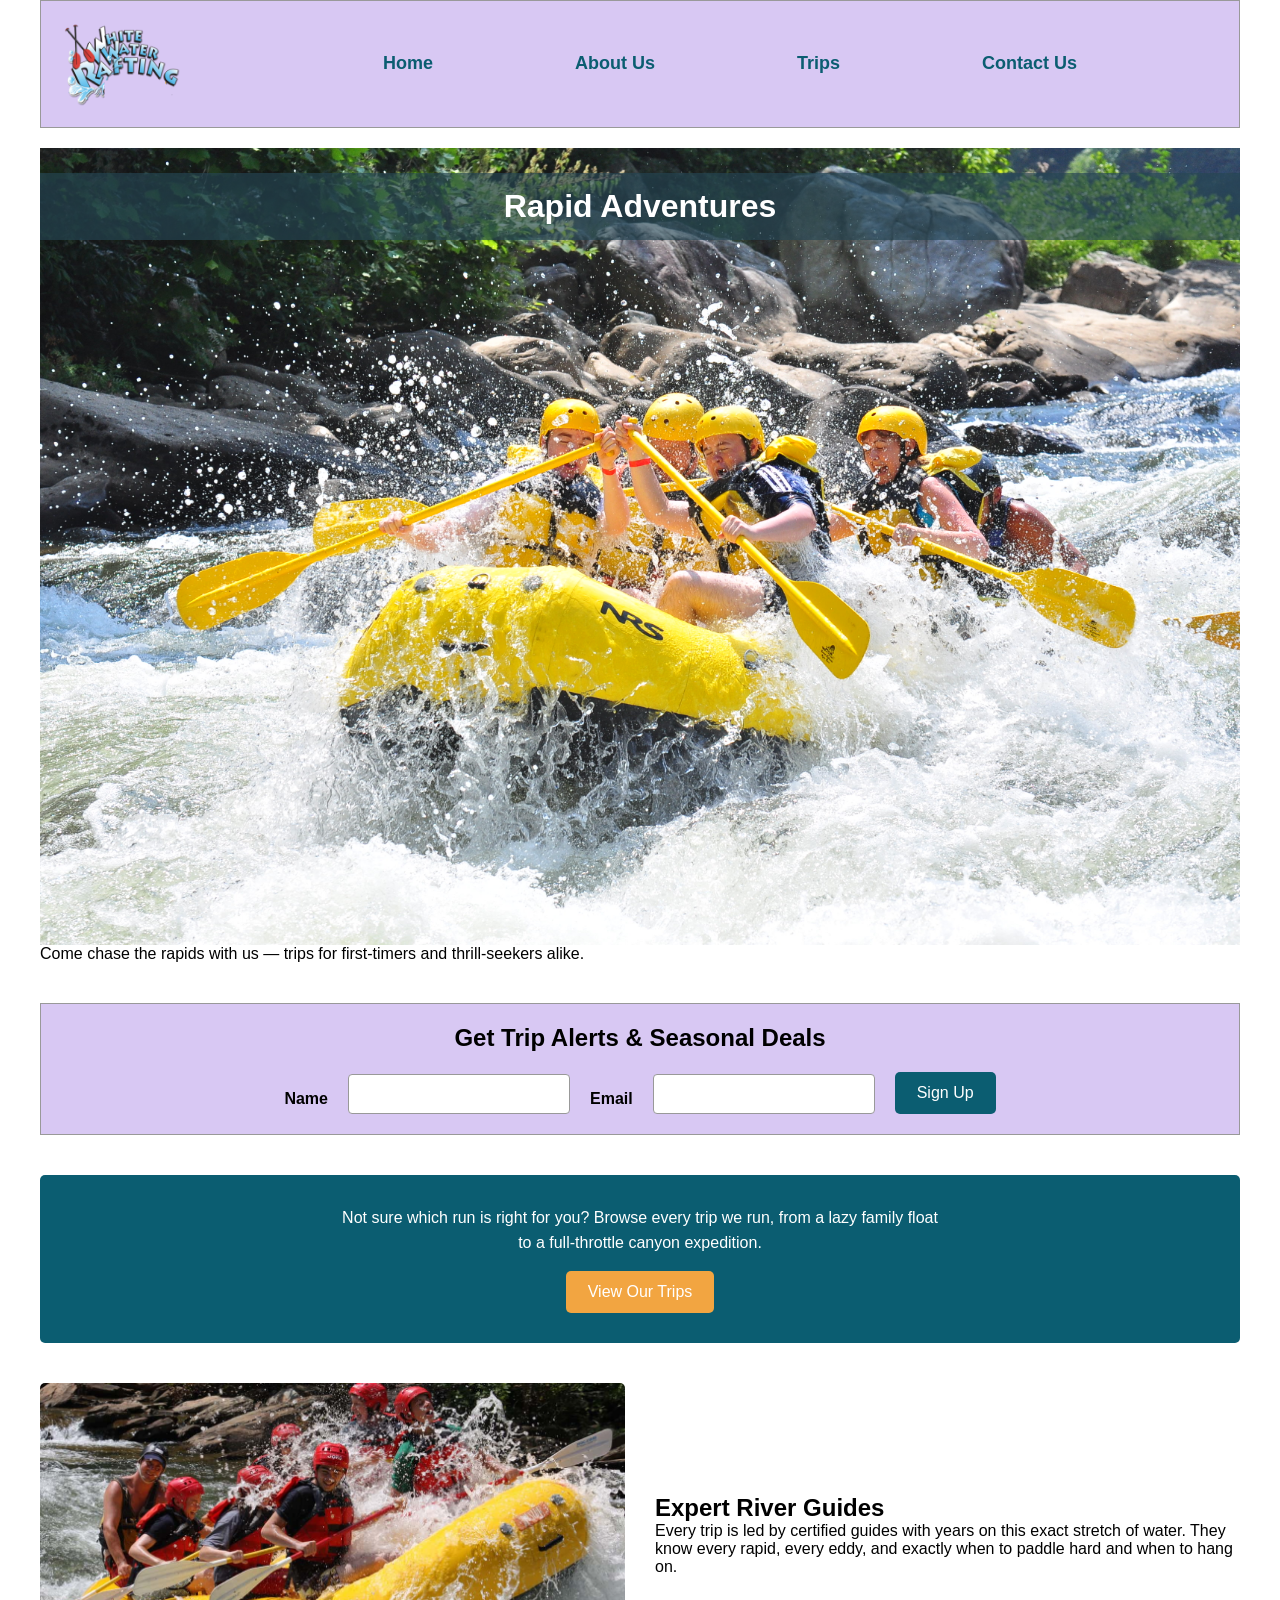
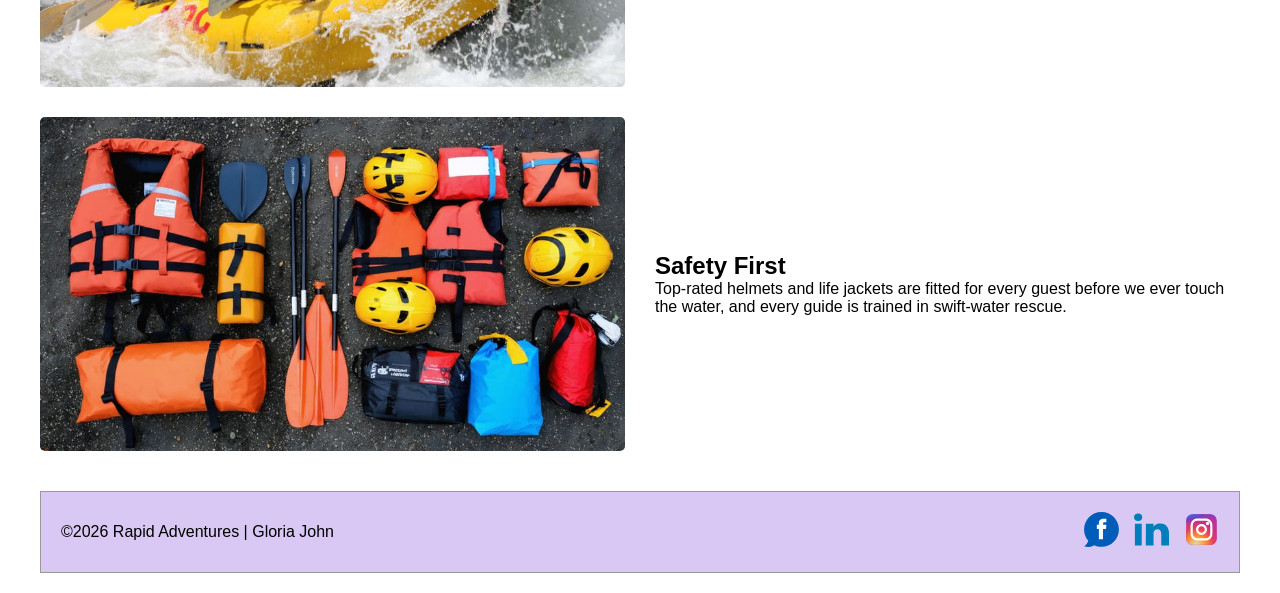
==== wwr/index.html @ e2922334 "Rafting final" ====
<!DOCTYPE html>
<html lang="en-US">

<head>
    <meta charset="UTF-8">
    <meta name="viewport" content="width=device-width, initial-scale=1.0">
    <meta name="description"
      content="Book your next white-water rafting trip with Rapid Adventures, and sign up for trip alerts and seasonal deals.">
    <meta name="author" content="Gloria John">
    <title>Home | Rapid Adventures</title>

    <link rel="stylesheet" href="styles/rafting.css">
</head>

<body>

    <header>

        <img src="images/Logo.png" alt="Rapid Adventures Logo">

        <nav>
            <a href="index.html">Home</a>
            <a href="about.html">About Us</a>
            <a href="trips.html">Trips</a>
            <a href="contact.html">Contact Us</a>
        </nav>

    </header>

    <main>

        <div class="hero">

            <img src="images/hero.jpg" alt="White Water Rafting">

            <h1>Rapid Adventures</h1>

            <p class="welcome">Come chase the rapids with us &mdash; trips for first-timers and
                thrill-seekers alike.</p>

        </div>

        <section class="newsletter">

            <h2>Get Trip Alerts &amp; Seasonal Deals</h2>

            <form action="#" method="post">

                <label for="signup-name">Name</label>
                <input type="text" id="signup-name" name="name" required>

                <label for="signup-email">Email</label>
                <input type="email" id="signup-email" name="email" required>

                <button type="submit">Sign Up</button>

            </form>

        </section>

        <section class="cta">

            <p>
                Not sure which run is right for you? Browse every trip we run,
                from a lazy family float to a full-throttle canyon expedition.
            </p>

            <a href="trips.html" class="button">View Our Trips</a>

        </section>

        <section class="intro-grid">

            <img src="images/guides.jpg" alt="Rapid Adventures rafting guides">
            <Div>
                <h2>Expert River Guides</h2>

                <p>
                    Every trip is led by certified guides with years on this exact
                    stretch of water. They know every rapid, every eddy, and exactly
                    when to paddle hard and when to hang on.
                </p>
            </Div>

            <img src="images/gear.jpg" alt="Rafting helmets and life jackets">
            <Div>
                <h2>Safety First</h2>

                <p>
                    Top-rated helmets and life jackets are fitted for every guest
                    before we ever touch the water, and every guide is trained in
                    swift-water rescue.
                </p>
            </Div>

        </section>

    </main>

    <footer>

        <p>&copy;2026 Rapid Adventures | Gloria John</p>

        <nav class="socialmedia">

            <a href="https://facebook.com">
                <img src="images/facebook.svg" alt="Facebook">
            </a>

            <a href="https://linkedin.com">
                <img src="images/linkedin.svg" alt="LinkedIn">
            </a>

            <a href="https://instagram.com">
                <img src="images/instagram.svg" alt="Instagram">
            </a>

        </nav>

    </footer>

</body>

</html>
---- wwr/styles/rafting.css ----
* {
    margin: 0;
    padding: 0;
    box-sizing: border-box;
}

body {
    font-family: Arial, Helvetica, sans-serif;
}

:root {
    --primary-color: #0B5D71;
    --secondary-color: #F2A541;
    --accent1-color: #14364A;
    --accent2-color: #EAF7F8;
}

.hero-welcome {
    position: absolute;
    top: 120px;
    left: 0;
    width: 100%;
    text-align: center;
    color: white;
    font-size: 1.2rem;
    font-weight: 500;
    text-shadow: 2px 2px 5px rgba(0, 0, 0, .8);
}

/* =========================
   HEADER
========================= */

header {
    display: grid;
    grid-template-columns: 180px 1fr;
    align-items: center;

    max-width: 1200px;
    margin: 0 auto;

    background-color: #d8c8f3;
    border: 1px solid #999;
    padding: 20px;
}

header img {
    width: 120px;
    height: auto;
}

nav {
    display: flex;
    justify-content: space-evenly;
    align-items: center;
}

nav a {
    text-decoration: none;
    color: var(--primary-color);
    font-weight: bold;
    font-size: 18px;
    transition: color .3s;
}

nav a:hover {
    color: var(--secondary-color);
}

/* =========================
   HERO
========================= */

.hero {
    position: relative;
    max-width: 1200px;
    margin: 20px auto;
}

.hero img {
    display: block;
    width: 100%;
    height: auto;
}

.hero h1 {
    position: absolute;
    top: 25px;
    width: 100%;
    padding: 15px;
    text-align: center;

    color: white;
    background: rgba(38, 70, 83, .65);
}

.hero article {
    position: absolute;

    left: 30px;
    right: 30px;
    bottom: 30px;

    background: rgba(255, 255, 255, .90);

    padding: 20px;
}

.hero article img {
    float: right;
    width: 130px;
    margin-left: 20px;
}

.hero article p {
    line-height: 1.6;
}

/* =========================
   HISTORY
========================= */

.history {
    max-width: 1200px;
    margin: 40px auto;
}

.history h2 {
    text-align: center;
    margin-bottom: 25px;
}

.history-grid {
    display: grid;
    grid-template-columns: 1fr auto 1fr;
    gap: 30px;
    align-items: center;
}

.history-grid img {
    width: 230px;
}

/* =========================
   ADVENTURES
========================= */

.adventures {
    max-width: 1200px;
    margin: 40px auto;
}

.adventures h2 {
    text-align: center;
    margin-bottom: 25px;
}

.gallery {
    display: flex;
    justify-content: space-between;
    gap: 20px;
}

.gallery figure {
    flex: 1;
    text-align: center;
}

.gallery img {
    width: 100%;
    height: 160px;
    object-fit: cover;
    border-radius: 5px;
}

figcaption {
    margin-top: 10px;
    font-weight: bold;
}

/* =========================
   FOOTER
========================= */

footer {
    display: flex;
    justify-content: space-between;
    align-items: center;

    max-width: 1200px;
    margin: 20px auto;

    background-color: #d8c8f3;
    border: 1px solid #999;
    padding: 20px;
}

.socialmedia {
    display: flex;
    gap: 15px;
}

.socialmedia img {
    width: 35px;
    height: auto;
}

/* ===================================
   CONTACT PAGE
=================================== */

.contact-info {
    text-align: center;
    margin: 30px auto;
}

.contact-info h1 {
    margin-bottom: 15px;
}

.contact-info p {
    margin-bottom: 10px;
    line-height: 1.6;
}

/* Contact Layout */

.contact-grid {
    display: grid;
    grid-template-columns: 1fr 1fr;
    gap: 30px;
    max-width: 1200px;
    margin: 30px auto;
    align-items: start;
}

/* Google Map */

.map iframe {
    width: 100%;
    height: 450px;
    border: 1px solid #999;
}

/* Contact Form */

.contact-form fieldset {
    border: 1px solid #999;
    padding: 20px;
}

.contact-form legend {
    font-size: 1.2rem;
    font-weight: bold;
    color: var(--primary-color);
    padding: 0 10px;
}

.contact-form form {
    display: grid;
    gap: 15px;
}

.contact-form label {
    font-weight: bold;
}

.contact-form input[type="text"],
.contact-form input[type="email"],
.contact-form textarea {
    width: 100%;
    padding: 10px;
    border: 1px solid #999;
    border-radius: 4px;
    font-size: 1rem;
}

.contact-form textarea {
    resize: vertical;
}

.contact-form input[type="radio"] {
    margin-right: 8px;
}

.checkbox {
    display: flex;
    align-items: center;
    gap: 10px;
    font-weight: normal;
}

.contact-form button {
    background-color: var(--primary-color);
    color: white;
    border: none;
    padding: 12px;
    font-size: 1rem;
    cursor: pointer;
    border-radius: 5px;
}

.contact-form button:hover {
    background-color: var(--accent1-color);
}

/* Employee Section */

.employees {
    max-width: 1200px;
    margin: 40px auto;
    text-align: center;
}

.employees h2 {
    margin-bottom: 25px;
}

.employee-profiles {
    display: flex;
    justify-content: space-between;
    gap: 20px;
}

.employee-profiles figure {
    flex: 1;
}

.employee-profiles img {
    width: 220px;
    height: 220px;
    object-fit: cover;
    border-radius: 50%;
    border: 4px solid var(--primary-color);
}

.employee-profiles figcaption {
    margin-top: 10px;
    line-height: 1.5;
}

/* =========================
   HERO SMALL (Trips page banner)
========================= */

.hero-small h1 {
    top: 50%;
    transform: translateY(-50%);
}

/* =========================
   NEWSLETTER (Home page)
========================= */

.newsletter {
    max-width: 1200px;
    margin: 40px auto;
    background-color: #d8c8f3;
    border: 1px solid #999;
    padding: 20px;
    text-align: center;
}

.newsletter h2 {
    margin-bottom: 20px;
}

.newsletter form {
    display: flex;
    flex-wrap: wrap;
    justify-content: center;
    align-items: end;
    gap: 20px;
}

.newsletter label {
    display: block;
    font-weight: bold;
    text-align: left;
    margin-bottom: 6px;
}

.newsletter input {
    padding: 10px;
    border: 1px solid #999;
    border-radius: 4px;
    font-size: 1rem;
    min-width: 220px;
}

/* =========================
   BUTTON (shared: newsletter, CTA)
========================= */

.newsletter button,
.button {
    background-color: var(--primary-color);
    color: white;
    border: none;
    padding: 12px 22px;
    font-size: 1rem;
    cursor: pointer;
    border-radius: 5px;
    text-decoration: none;
    display: inline-block;
}

.newsletter button:hover,
.button:hover {
    background-color: var(--accent1-color);
}

/* =========================
   CALL TO ACTION (Home & Trips)
========================= */

.cta {
    max-width: 1200px;
    margin: 40px auto;
    background-color: var(--primary-color);
    color: white;
    text-align: center;
    padding: 30px 20px;
    border-radius: 5px;
}

.cta p {
    color: white;
    max-width: 600px;
    margin: 0 auto 15px;
    line-height: 1.6;
}

.cta .button {
    background-color: var(--secondary-color);
}

.cta .button:hover {
    background-color: white;
    color: var(--primary-color);
}

/* =========================
   INTRO GRID (Home page, two-column)
========================= */

.intro-grid {
    display: grid;
    grid-template-columns: 1fr 1fr;
    gap: 30px;
    align-items: center;
    max-width: 1200px;
    margin: 40px auto;
}

.intro-grid img {
    width: 100%;
    height: auto;
    border-radius: 5px;
}

/* =========================
   TRIP ROWS (Trips page)
========================= */

.trip {
    display: flex;
    align-items: center;
    gap: 30px;
    max-width: 1200px;
    margin: 40px auto;
}

.trip img {
    width: 45%;
    border-radius: 5px;
    flex-shrink: 0;
}

.trip-text {
    flex: 1;
}

.trip-reverse {
    flex-direction: row-reverse;
}

/* =========================
   TRIPS TABLE
========================= */

.trips-table {
    max-width: 1200px;
    margin: 40px auto;
}

.trips-table h2 {
    text-align: center;
    margin-bottom: 20px;
}

.trips-table table {
    width: 100%;
    border-collapse: collapse;
}

.trips-table th,
.trips-table td {
    text-align: left;
    padding: 12px;
    border: 1px solid #999;
}

.trips-table th {
    background-color: var(--primary-color);
    color: white;
}

/* Responsive Layout */

@media (max-width: 768px) {

    .contact-grid {
        grid-template-columns: 1fr;
    }

    .employee-profiles {
        flex-direction: column;
        align-items: center;
    }

    .employee-profiles img {
        width: 180px;
        height: 180px;
    }

    header {
        grid-template-columns: 1fr;
        text-align: center;
        gap: 20px;
    }

    nav {
        flex-direction: column;
        gap: 15px;
    }

    .intro-grid {
        grid-template-columns: 1fr;
    }

    .trip,
    .trip-reverse {
        flex-direction: column;
    }

    .trip img {
        width: 100%;
    }

    .trips-table {
        overflow-x: auto;
    }
}
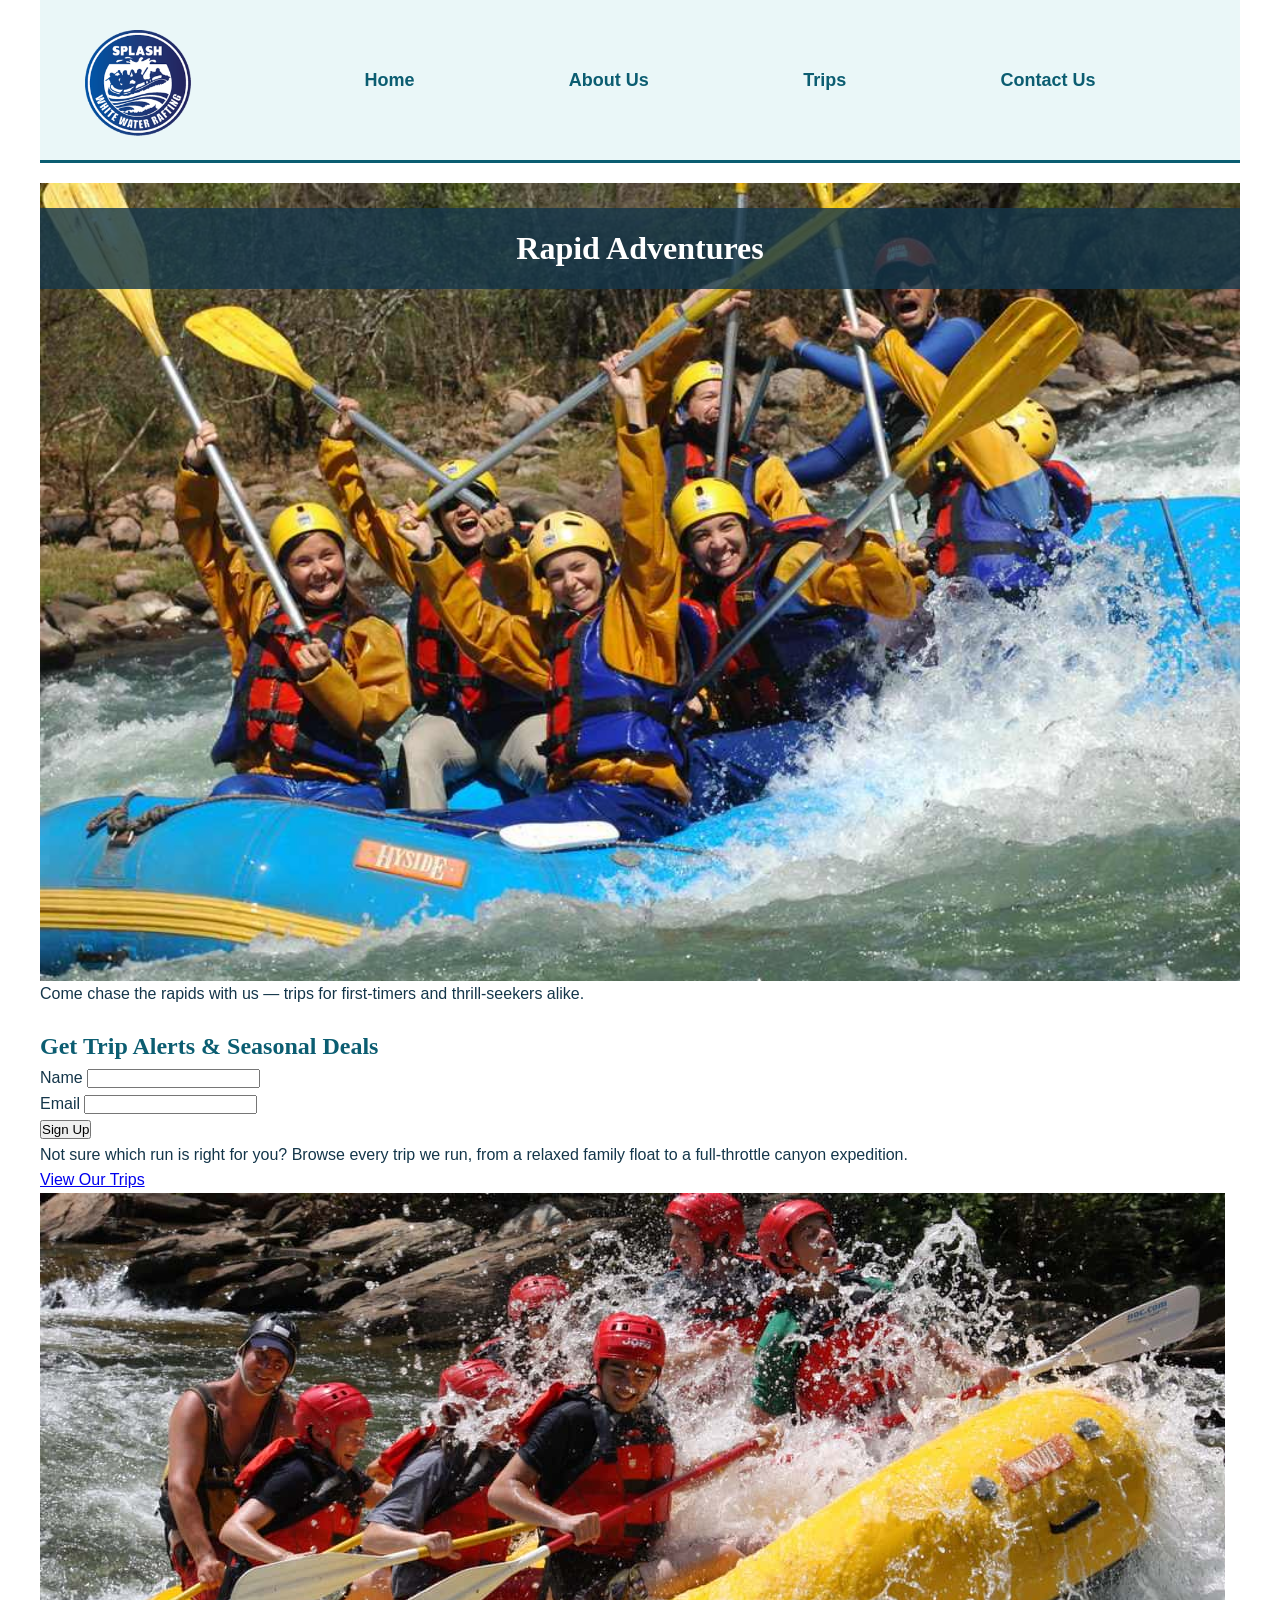
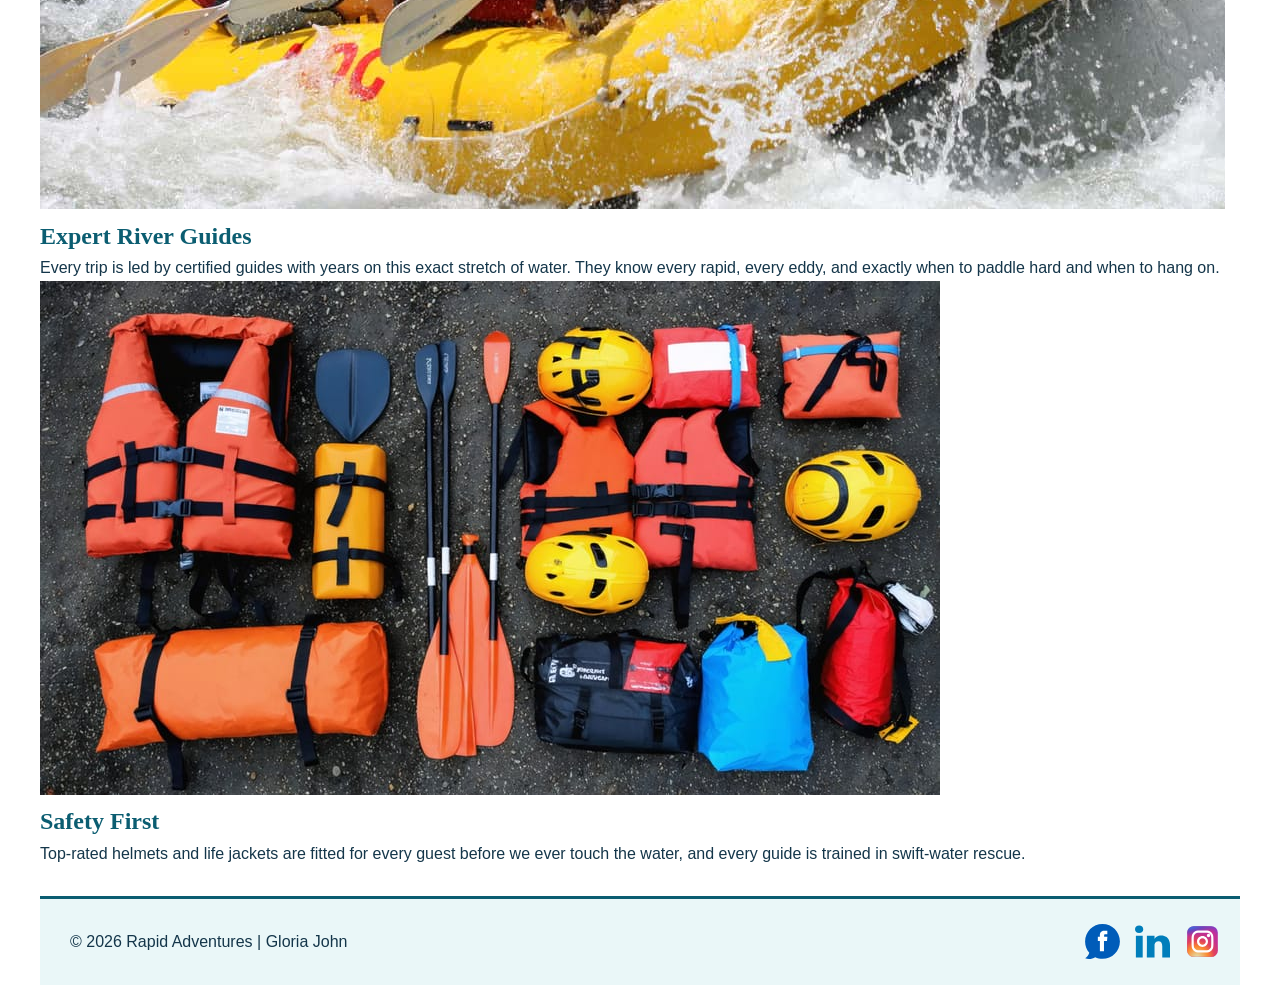
==== commit 21bd6201: "update" ====
--- a/wwr/index.html
+++ b/wwr/index.html
@@ -4,9 +4,10 @@
 <head>
     <meta charset="UTF-8">
     <meta name="viewport" content="width=device-width, initial-scale=1.0">
-    <meta name="description"
-      content="Book your next white-water rafting trip with Rapid Adventures, and sign up for trip alerts and seasonal deals.">
+
+    <meta name="description" content="Book your next white-water rafting trip with Rapid Adventures and sign up for trip alerts and seasonal deals.">
     <meta name="author" content="Gloria John">
+
     <title>Home | Rapid Adventures</title>
 
     <link rel="stylesheet" href="styles/rafting.css">
@@ -15,29 +16,26 @@
 <body>
 
     <header>
+        <img src="images/logo.png" alt="Rapid Adventures Logo">
 
-        <img src="images/Logo.png" alt="Rapid Adventures Logo">
-
-        <nav>
+        <nav aria-label="Main navigation">
             <a href="index.html">Home</a>
             <a href="about.html">About Us</a>
             <a href="trips.html">Trips</a>
             <a href="contact.html">Contact Us</a>
         </nav>
-
     </header>
 
     <main>
 
         <div class="hero">
-
-            <img src="images/hero.jpg" alt="White Water Rafting">
+            <img src="images/hero.jpg" alt="Guests rafting through white-water rapids">
 
             <h1>Rapid Adventures</h1>
 
-            <p class="welcome">Come chase the rapids with us &mdash; trips for first-timers and
-                thrill-seekers alike.</p>
-
+            <p class="welcome">
+                Come chase the rapids with us — trips for first-timers and thrill-seekers alike.
+            </p>
         </div>
 
         <section class="newsletter">
@@ -46,11 +44,15 @@
 
             <form action="#" method="post">
 
-                <label for="signup-name">Name</label>
-                <input type="text" id="signup-name" name="name" required>
+                <div class="form-field">
+                    <label for="signup-name">Name</label>
+                    <input type="text" id="signup-name" name="name" required>
+                </div>
 
-                <label for="signup-email">Email</label>
-                <input type="email" id="signup-email" name="email" required>
+                <div class="form-field">
+                    <label for="signup-email">Email</label>
+                    <input type="email" id="signup-email" name="email" required>
+                </div>
 
                 <button type="submit">Sign Up</button>
 
@@ -62,7 +64,7 @@
 
             <p>
                 Not sure which run is right for you? Browse every trip we run,
-                from a lazy family float to a full-throttle canyon expedition.
+                from a relaxed family float to a full-throttle canyon expedition.
             </p>
 
             <a href="trips.html" class="button">View Our Trips</a>
@@ -72,7 +74,8 @@
         <section class="intro-grid">
 
             <img src="images/guides.jpg" alt="Rapid Adventures rafting guides">
-            <Div>
+
+            <div>
                 <h2>Expert River Guides</h2>
 
                 <p>
@@ -80,10 +83,11 @@
                     stretch of water. They know every rapid, every eddy, and exactly
                     when to paddle hard and when to hang on.
                 </p>
-            </Div>
+            </div>
 
             <img src="images/gear.jpg" alt="Rafting helmets and life jackets">
-            <Div>
+
+            <div>
                 <h2>Safety First</h2>
 
                 <p>
@@ -91,7 +95,7 @@
                     before we ever touch the water, and every guide is trained in
                     swift-water rescue.
                 </p>
-            </Div>
+            </div>
 
         </section>
 
@@ -99,20 +103,20 @@
 
     <footer>
 
-        <p>&copy;2026 Rapid Adventures | Gloria John</p>
+        <p>&copy; 2026 Rapid Adventures | Gloria John</p>
 
-        <nav class="socialmedia">
+        <nav class="socialmedia" aria-label="Social media links">
 
-            <a href="https://facebook.com">
-                <img src="images/facebook.svg" alt="Facebook">
+            <a href="https://facebook.com" aria-label="Facebook">
+                <img src="images/facebook.svg" alt="Facebook icon">
             </a>
 
-            <a href="https://linkedin.com">
-                <img src="images/linkedin.svg" alt="LinkedIn">
+            <a href="https://linkedin.com" aria-label="LinkedIn">
+                <img src="images/linkedin.svg" alt="LinkedIn icon">
             </a>
 
-            <a href="https://instagram.com">
-                <img src="images/instagram.svg" alt="Instagram">
+            <a href="https://instagram.com" aria-label="Instagram">
+                <img src="images/instagram.svg" alt="Instagram icon">
             </a>
 
         </nav>
@@ -121,4 +125,4 @@
 
 </body>
 
-</html>+</html>
--- a/wwr/styles/rafting.css
+++ b/wwr/styles/rafting.css
@@ -1,30 +1,58 @@
-* {
-    margin: 0;
-    padding: 0;
-    box-sizing: border-box;
-}
-
-body {
-    font-family: Arial, Helvetica, sans-serif;
-}
+/* =========================
+   CSS VARIABLES
+========================= */
 
 :root {
     --primary-color: #0B5D71;
     --secondary-color: #F2A541;
     --accent1-color: #14364A;
     --accent2-color: #EAF7F8;
-}
-
-.hero-welcome {
-    position: absolute;
-    top: 120px;
-    left: 0;
+
+    --heading-font: Georgia, "Times New Roman", serif;
+    --body-font: Arial, Helvetica, sans-serif;
+}
+
+/* =========================
+   UNIVERSAL RESET
+========================= */
+
+* {
+    margin: 0;
+    padding: 0;
+    box-sizing: border-box;
+}
+
+/* =========================
+   BODY
+========================= */
+
+body {
+    font-family: var(--body-font);
+    color: var(--accent1-color);
+    background-color: #ffffff;
+    line-height: 1.6;
+}
+
+/* =========================
+   PAGE WIDTH
+========================= */
+
+header,
+main,
+footer {
     width: 100%;
-    text-align: center;
-    color: white;
-    font-size: 1.2rem;
-    font-weight: 500;
-    text-shadow: 2px 2px 5px rgba(0, 0, 0, .8);
+    max-width: 1200px;
+    margin: 0 auto;
+}
+
+/* =========================
+   HEADINGS
+========================= */
+
+h1,
+h2 {
+    font-family: var(--heading-font);
+    color: var(--primary-color);
 }
 
 /* =========================
@@ -36,80 +64,105 @@
     grid-template-columns: 180px 1fr;
     align-items: center;
 
-    max-width: 1200px;
-    margin: 0 auto;
-
-    background-color: #d8c8f3;
-    border: 1px solid #999;
-    padding: 20px;
-}
-
-header img {
-    width: 120px;
+    padding: 20px;
+    background-color: var(--accent2-color);
+    border-bottom: 3px solid var(--primary-color);
+}
+
+header > img {
+    display: block;
+    width: 150px;
     height: auto;
-}
-
-nav {
+    max-height: 120px;
+    object-fit: contain;
+}
+
+/* =========================
+   NAVIGATION
+========================= */
+
+header nav {
     display: flex;
     justify-content: space-evenly;
     align-items: center;
-}
-
-nav a {
+    gap: 20px;
+}
+
+header nav a {
     text-decoration: none;
     color: var(--primary-color);
+    font-size: 18px;
     font-weight: bold;
-    font-size: 18px;
-    transition: color .3s;
-}
-
-nav a:hover {
+    padding: 10px;
+}
+
+header nav a:hover {
     color: var(--secondary-color);
 }
 
 /* =========================
-   HERO
+   HERO SECTION
 ========================= */
 
 .hero {
     position: relative;
-    max-width: 1200px;
     margin: 20px auto;
 }
 
-.hero img {
+.hero > img {
     display: block;
     width: 100%;
     height: auto;
 }
+
+/* Hero Heading */
 
 .hero h1 {
     position: absolute;
     top: 25px;
     width: 100%;
     padding: 15px;
-    text-align: center;
-
-    color: white;
-    background: rgba(38, 70, 83, .65);
-}
+
+    text-align: center;
+    color: #ffffff;
+
+    background-color: rgba(20, 54, 74, 0.80);
+}
+
+/* Company Name */
+
+.hero .company-name {
+    position: absolute;
+    top: 100px;
+    width: 100%;
+
+    text-align: center;
+    color: #ffffff;
+    font-size: 20px;
+    font-weight: bold;
+
+    text-shadow: 2px 2px 4px #000000;
+}
+
+/* Hero Article */
 
 .hero article {
     position: absolute;
-
     left: 30px;
     right: 30px;
     bottom: 30px;
 
-    background: rgba(255, 255, 255, .90);
-
-    padding: 20px;
+    padding: 20px;
+    background-color: rgba(255, 255, 255, 0.92);
 }
 
 .hero article img {
     float: right;
     width: 130px;
+    height: auto;
     margin-left: 20px;
+
+    border: 2px solid var(--primary-color);
 }
 
 .hero article p {
@@ -117,65 +170,68 @@
 }
 
 /* =========================
+   STUDENT PROFILE
+========================= */
+
+.student-profile {
+    margin: 40px auto;
+    padding: 25px;
+    text-align: center;
+    background-color: var(--accent2-color);
+}
+
+.student-profile h2 {
+    margin-bottom: 20px;
+}
+
+.student-profile img {
+    width: 180px;
+    height: 180px;
+    object-fit: cover;
+    border-radius: 50%;
+
+    border: 4px solid var(--primary-color);
+    margin-bottom: 15px;
+}
+
+.student-profile p {
+    max-width: 800px;
+    margin: 0 auto;
+    line-height: 1.8;
+}
+
+/* =========================
    HISTORY
 ========================= */
 
 .history {
-    max-width: 1200px;
     margin: 40px auto;
+    padding: 20px;
 }
 
 .history h2 {
     text-align: center;
+    margin-bottom: 20px;
+}
+
+.history p {
+    text-align: justify;
+    line-height: 1.8;
+}
+
+/* =========================
+   ADVENTURES
+========================= */
+
+.adventures {
+    margin: 40px auto;
+    padding: 20px;
+    min-height: 120px;
+    text-align: center;
+}
+
+.adventures h2 {
     margin-bottom: 25px;
-}
-
-.history-grid {
-    display: grid;
-    grid-template-columns: 1fr auto 1fr;
-    gap: 30px;
-    align-items: center;
-}
-
-.history-grid img {
-    width: 230px;
-}
-
-/* =========================
-   ADVENTURES
-========================= */
-
-.adventures {
-    max-width: 1200px;
-    margin: 40px auto;
-}
-
-.adventures h2 {
-    text-align: center;
-    margin-bottom: 25px;
-}
-
-.gallery {
-    display: flex;
-    justify-content: space-between;
-    gap: 20px;
-}
-
-.gallery figure {
-    flex: 1;
-    text-align: center;
-}
-
-.gallery img {
-    width: 100%;
-    height: 160px;
-    object-fit: cover;
-    border-radius: 5px;
-}
-
-figcaption {
-    margin-top: 10px;
-    font-weight: bold;
 }
 
 /* =========================
@@ -187,378 +243,86 @@
     justify-content: space-between;
     align-items: center;
 
-    max-width: 1200px;
-    margin: 20px auto;
-
-    background-color: #d8c8f3;
-    border: 1px solid #999;
-    padding: 20px;
-}
+    padding: 20px;
+    margin-top: 30px;
+
+    background-color: var(--accent2-color);
+    border-top: 3px solid var(--primary-color);
+}
+
+footer p {
+    margin: 10px;
+}
+
+/* Social Media */
 
 .socialmedia {
     display: flex;
+    align-items: center;
     gap: 15px;
 }
 
+.socialmedia a {
+    text-decoration: none;
+}
+
 .socialmedia img {
+    display: block;
     width: 35px;
     height: auto;
 }
 
-/* ===================================
-   CONTACT PAGE
-=================================== */
-
-.contact-info {
-    text-align: center;
-    margin: 30px auto;
-}
-
-.contact-info h1 {
-    margin-bottom: 15px;
-}
-
-.contact-info p {
-    margin-bottom: 10px;
-    line-height: 1.6;
-}
-
-/* Contact Layout */
-
-.contact-grid {
-    display: grid;
-    grid-template-columns: 1fr 1fr;
-    gap: 30px;
-    max-width: 1200px;
-    margin: 30px auto;
-    align-items: start;
-}
-
-/* Google Map */
-
-.map iframe {
-    width: 100%;
-    height: 450px;
-    border: 1px solid #999;
-}
-
-/* Contact Form */
-
-.contact-form fieldset {
-    border: 1px solid #999;
-    padding: 20px;
-}
-
-.contact-form legend {
-    font-size: 1.2rem;
-    font-weight: bold;
-    color: var(--primary-color);
-    padding: 0 10px;
-}
-
-.contact-form form {
-    display: grid;
-    gap: 15px;
-}
-
-.contact-form label {
-    font-weight: bold;
-}
-
-.contact-form input[type="text"],
-.contact-form input[type="email"],
-.contact-form textarea {
-    width: 100%;
-    padding: 10px;
-    border: 1px solid #999;
-    border-radius: 4px;
-    font-size: 1rem;
-}
-
-.contact-form textarea {
-    resize: vertical;
-}
-
-.contact-form input[type="radio"] {
-    margin-right: 8px;
-}
-
-.checkbox {
-    display: flex;
-    align-items: center;
-    gap: 10px;
-    font-weight: normal;
-}
-
-.contact-form button {
-    background-color: var(--primary-color);
-    color: white;
-    border: none;
-    padding: 12px;
-    font-size: 1rem;
-    cursor: pointer;
-    border-radius: 5px;
-}
-
-.contact-form button:hover {
-    background-color: var(--accent1-color);
-}
-
-/* Employee Section */
-
-.employees {
-    max-width: 1200px;
-    margin: 40px auto;
-    text-align: center;
-}
-
-.employees h2 {
-    margin-bottom: 25px;
-}
-
-.employee-profiles {
-    display: flex;
-    justify-content: space-between;
-    gap: 20px;
-}
-
-.employee-profiles figure {
-    flex: 1;
-}
-
-.employee-profiles img {
-    width: 220px;
-    height: 220px;
-    object-fit: cover;
-    border-radius: 50%;
-    border: 4px solid var(--primary-color);
-}
-
-.employee-profiles figcaption {
-    margin-top: 10px;
-    line-height: 1.5;
-}
-
-/* =========================
-   HERO SMALL (Trips page banner)
-========================= */
-
-.hero-small h1 {
-    top: 50%;
-    transform: translateY(-50%);
-}
-
-/* =========================
-   NEWSLETTER (Home page)
-========================= */
-
-.newsletter {
-    max-width: 1200px;
-    margin: 40px auto;
-    background-color: #d8c8f3;
-    border: 1px solid #999;
-    padding: 20px;
-    text-align: center;
-}
-
-.newsletter h2 {
-    margin-bottom: 20px;
-}
-
-.newsletter form {
-    display: flex;
-    flex-wrap: wrap;
-    justify-content: center;
-    align-items: end;
-    gap: 20px;
-}
-
-.newsletter label {
-    display: block;
-    font-weight: bold;
-    text-align: left;
-    margin-bottom: 6px;
-}
-
-.newsletter input {
-    padding: 10px;
-    border: 1px solid #999;
-    border-radius: 4px;
-    font-size: 1rem;
-    min-width: 220px;
-}
-
-/* =========================
-   BUTTON (shared: newsletter, CTA)
-========================= */
-
-.newsletter button,
-.button {
-    background-color: var(--primary-color);
-    color: white;
-    border: none;
-    padding: 12px 22px;
-    font-size: 1rem;
-    cursor: pointer;
-    border-radius: 5px;
-    text-decoration: none;
-    display: inline-block;
-}
-
-.newsletter button:hover,
-.button:hover {
-    background-color: var(--accent1-color);
-}
-
-/* =========================
-   CALL TO ACTION (Home & Trips)
-========================= */
-
-.cta {
-    max-width: 1200px;
-    margin: 40px auto;
-    background-color: var(--primary-color);
-    color: white;
-    text-align: center;
-    padding: 30px 20px;
-    border-radius: 5px;
-}
-
-.cta p {
-    color: white;
-    max-width: 600px;
-    margin: 0 auto 15px;
-    line-height: 1.6;
-}
-
-.cta .button {
-    background-color: var(--secondary-color);
-}
-
-.cta .button:hover {
-    background-color: white;
-    color: var(--primary-color);
-}
-
-/* =========================
-   INTRO GRID (Home page, two-column)
-========================= */
-
-.intro-grid {
-    display: grid;
-    grid-template-columns: 1fr 1fr;
-    gap: 30px;
-    align-items: center;
-    max-width: 1200px;
-    margin: 40px auto;
-}
-
-.intro-grid img {
-    width: 100%;
-    height: auto;
-    border-radius: 5px;
-}
-
-/* =========================
-   TRIP ROWS (Trips page)
-========================= */
-
-.trip {
-    display: flex;
-    align-items: center;
-    gap: 30px;
-    max-width: 1200px;
-    margin: 40px auto;
-}
-
-.trip img {
-    width: 45%;
-    border-radius: 5px;
-    flex-shrink: 0;
-}
-
-.trip-text {
-    flex: 1;
-}
-
-.trip-reverse {
-    flex-direction: row-reverse;
-}
-
-/* =========================
-   TRIPS TABLE
-========================= */
-
-.trips-table {
-    max-width: 1200px;
-    margin: 40px auto;
-}
-
-.trips-table h2 {
-    text-align: center;
-    margin-bottom: 20px;
-}
-
-.trips-table table {
-    width: 100%;
-    border-collapse: collapse;
-}
-
-.trips-table th,
-.trips-table td {
-    text-align: left;
-    padding: 12px;
-    border: 1px solid #999;
-}
-
-.trips-table th {
-    background-color: var(--primary-color);
-    color: white;
-}
-
-/* Responsive Layout */
-
-@media (max-width: 768px) {
-
-    .contact-grid {
-        grid-template-columns: 1fr;
-    }
-
-    .employee-profiles {
-        flex-direction: column;
-        align-items: center;
-    }
-
-    .employee-profiles img {
-        width: 180px;
-        height: 180px;
-    }
+/* =========================
+   RESPONSIVE DESIGN
+========================= */
+
+@media screen and (max-width: 768px) {
 
     header {
         grid-template-columns: 1fr;
+        justify-items: center;
         text-align: center;
-        gap: 20px;
-    }
-
-    nav {
+        gap: 15px;
+    }
+
+    header nav {
+        justify-content: center;
+        flex-wrap: wrap;
+        gap: 10px;
+    }
+
+    .hero h1 {
+        top: 10px;
+        font-size: 1.2rem;
+        padding: 10px;
+    }
+
+    .hero .company-name {
+        top: 65px;
+        font-size: 15px;
+    }
+
+    .hero article {
+        left: 10px;
+        right: 10px;
+        bottom: 10px;
+        padding: 10px;
+        font-size: 0.8rem;
+    }
+
+    .hero article img {
+        width: 80px;
+        margin-left: 10px;
+    }
+
+    .history {
+        padding: 15px;
+    }
+
+    footer {
         flex-direction: column;
+        text-align: center;
         gap: 15px;
     }
 
-    .intro-grid {
-        grid-template-columns: 1fr;
-    }
-
-    .trip,
-    .trip-reverse {
-        flex-direction: column;
-    }
-
-    .trip img {
-        width: 100%;
-    }
-
-    .trips-table {
-        overflow-x: auto;
-    }
-}+}
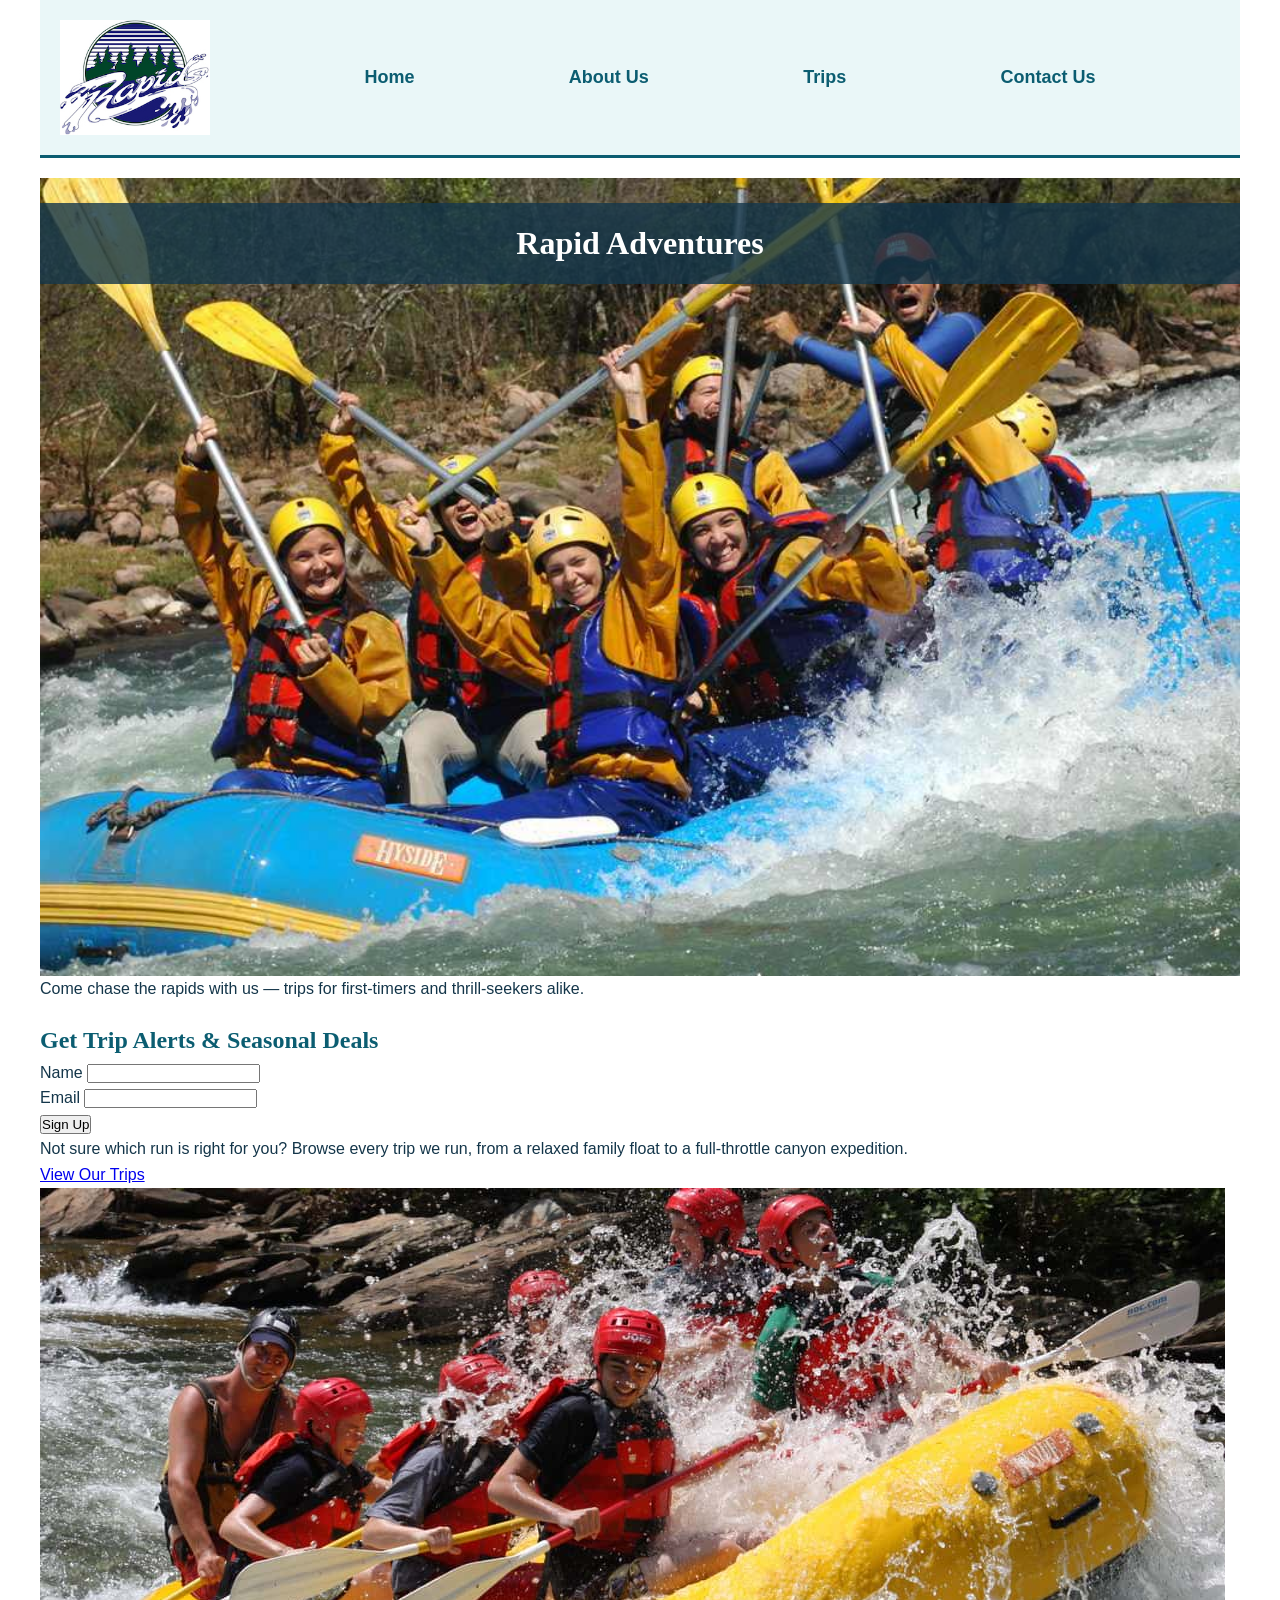
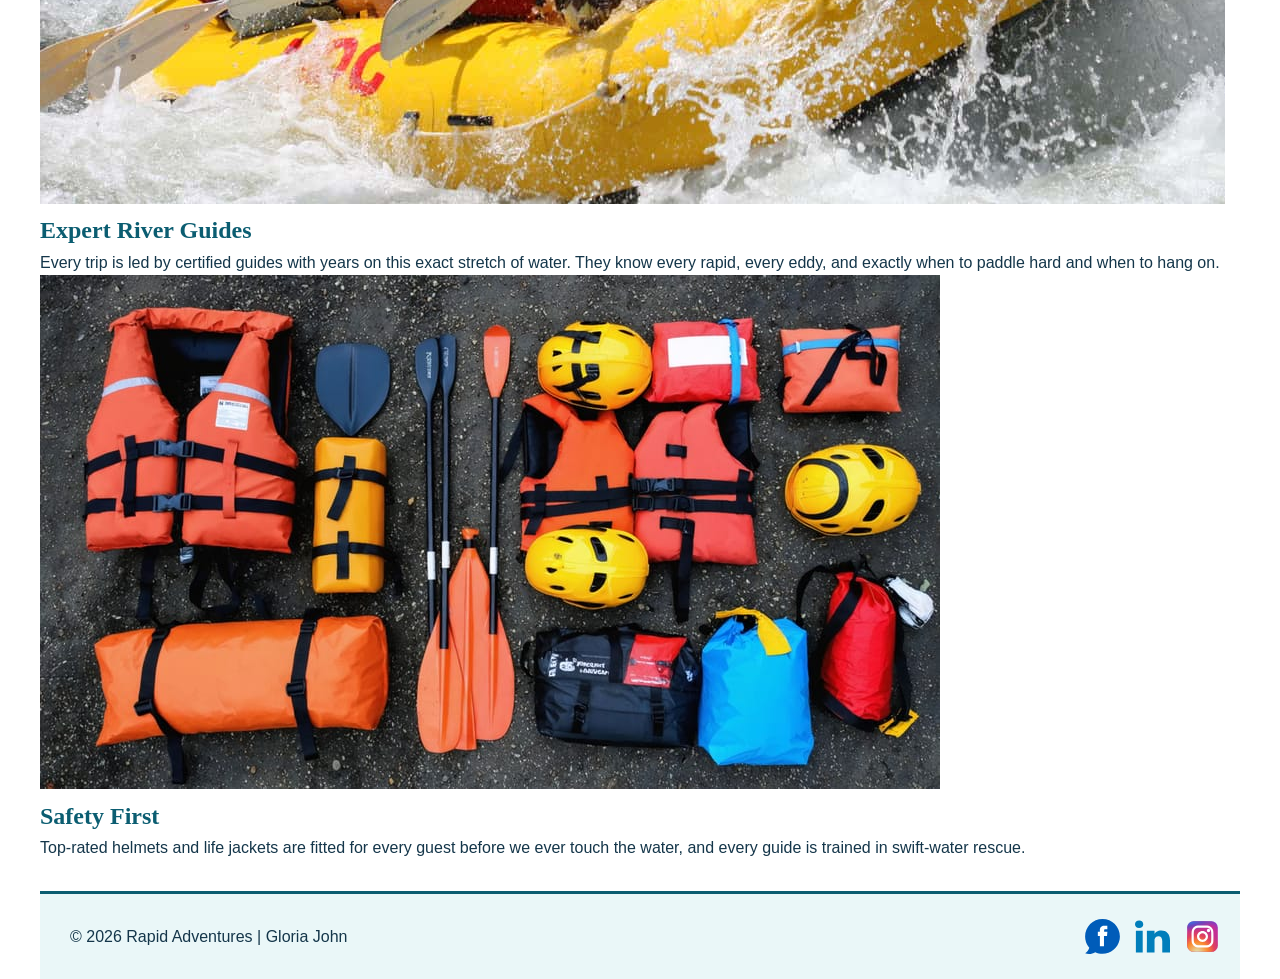
==== commit 95546784: "update" ====
--- a/wwr/index.html
+++ b/wwr/index.html
@@ -16,7 +16,7 @@
 <body>
 
     <header>
-        <img src="images/logo.png" alt="Rapid Adventures Logo">
+        <img src="images/logo.jpg" alt="Rapid Adventures Logo">
 
         <nav aria-label="Main navigation">
             <a href="index.html">Home</a>
